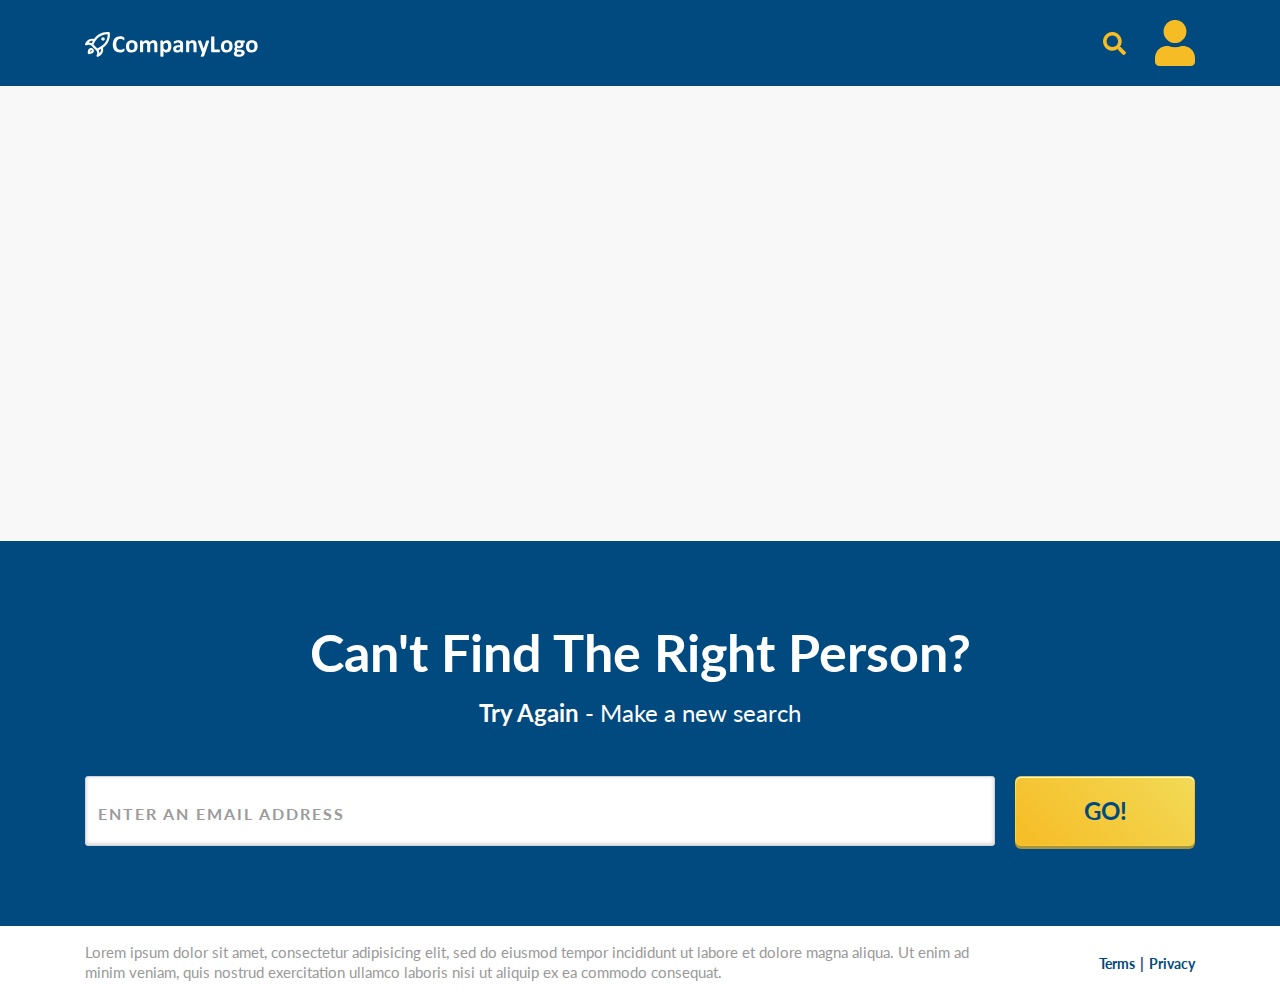
==== result.html @ cd656275 "Initial Commit" ====
<!doctype html>
<html lang="en">
  <head>
    <meta charset="utf-8">
    <meta name="viewport" content="width=device-width, initial-scale=1, shrink-to-fit=no">
    <title>Result</title>
    <link rel="preconnect" href="https://fonts.gstatic.com">
    <link href="https://fonts.googleapis.com/css2?family=Lato:wght@300;400;700&display=swap" rel="stylesheet">
    <link rel="stylesheet" href="https://maxcdn.bootstrapcdn.com/bootstrap/4.0.0/css/bootstrap.min.css" integrity="sha384-Gn5384xqQ1aoWXA+058RXPxPg6fy4IWvTNh0E263XmFcJlSAwiGgFAW/dAiS6JXm" crossorigin="anonymous">
    <link rel="stylesheet" href="css/style.css">
  </head>
  <body>
    <nav class="navbar d-flex justify-content-between">
      <div class="container">
        <a href="./index.html">
          <img src="img/logo.svg" width="173" height="25" alt="">
        </a>
        <div>
          <img src="img/icn_search.svg" width="23" height="23" alt="Search">
          <img class="ml-4" src="img/icn_person.svg" alt="Profile">
        </div>
      </div>
    </nav>
    <section class="result">
      <div class="container">
        <div class="headline text-center">
          <h1 id="result-count" class="text-primary mb-3"></h1>
          <h2 id="result-subtext" class="result-desc"></h2>
        </div>
        <div class="result-wrap">
          <div class="result-card d-flex">
            <div class="result-avatar">
              <img src="img/icn_person.svg" alt="result image">
            </div>
            <div class="result-content w-100">
              <h4 id="user-name" class="name"></h4>
              <p id="user-description" class="user-description"></p>
              <div class="row">
                <div class="col-md-6">
                  <h5>Address</h5>
                  <p id="address" class="address"></p>
                </div>
                <div class="col-md-6">
                  <h5>Phone Numbers</h5>
                  <div class="phone-num"></div>
                </div>
              </div>
              <div class="row mt-3">
                <div class="col-md-6">
                  <h5>Email</h5>
                  <p id="email" class="email"></p>
                </div>
                <div class="col-md-6">
                  <h5>Relatives</h5>
                  <div class="relatives"></div>
                </div>
              </div>
            </div>
          </div>
        </div>
      </div>
    </section>

    <section class="search-again">
      <div class="container">
        <div class="headline text-white text-center">
          <h1 class="mb-3">Can't Find The Right Person?</h1>
          <h2 class="mb-4 mb-md-5"><strong>Try Again</strong> - Make a new search</h2>
        </div>
        <form>
          <div class="input-group">
            <input class="form-control" type="text" name="email" placeholder="Enter an Email Address" />
            <p class="error-msg">Please enter a valid email address</p>
            <button id="btn-search" class="btn btn-form-submit text-uppercase" type="submit">Go!</button>
          </div>
        </form>
      </div>
    </section>
    
    <footer class="footer">
      <div class="container">
        <div class="row align-items-center">
          <div class="col-md-10">
            <p class="mb-0">Lorem ipsum dolor sit amet, consectetur adipisicing elit, sed do eiusmod tempor incididunt ut labore et dolore magna aliqua. Ut enim ad minim veniam, quis nostrud exercitation ullamco laboris nisi ut aliquip ex ea commodo consequat.</p>
          </div>
          <div class="col-md-2 text-center text-md-right pl-0 mt-3 mt-md-0">
            <a href="#">Terms</a>
            <a href="#">Privacy</a>
          </div>
        </div>
      </div>
    </footer>

    <script src="https://code.jquery.com/jquery-3.5.1.js"></script>
    <script src="https://maxcdn.bootstrapcdn.com/bootstrap/4.0.0/js/bootstrap.min.js" integrity="sha384-JZR6Spejh4U02d8jOt6vLEHfe/JQGiRRSQQxSfFWpi1MquVdAyjUar5+76PVCmYl" crossorigin="anonymous"></script>
    <script src="js/app.js"></script>
    <script src="js/result.js"></script>
  </body>
</html>
---- css/style.css ----
/* ************************************************** !!
/* CSS CONTENTS ----------------------------------------
--------------------------------------------------------
--| General
--| Navbar
--| Search Form
--| [SECTION] Above the Fold 
--| [SECTION] Features
--| [SECTION][RESULTS PAGE] Result
--| [SECTION][RESULTS PAGE] Search Again
--| Footer
--------------------------------------------------------
----------------------------------------------------- */

/* ************************************************************
***************************************************************
--- General ---
***************************************************************
************************************************************ */

body {
  font-family: 'Lato', sans-serif;
  color: #000;
  font-size: 18px;
}

h1 {
  font-size: 52px;
  font-weight: bold;
}

h2 {
  font-size: 24px;
  font-weight: normal;
}

h3,
h5 {
  font-size: 22px;
}

h4 {
  font-size: 32px;
}

h3,
h4,
h5 {
  font-weight: bold;
  color: #004A80;
}

section {
  padding: 40px 0 52px;
}

.text-primary {
  color: #004A80 !important;
}

.text-secondary {
  color: #4A4A4A !important;
}

@media (max-width: 991px) {
  h1 {
    font-size: 48px;
  }
  h2,
  h3,
  h5 {
    font-size: 20px;
  }
}

@media (max-width: 767px) {
  h1 {
    font-size: 32px;
  }
  h2 {
    font-size: 16px;
  }
}

/* ************************************************************
***************************************************************
--- Navbar ---
***************************************************************
************************************************************ */

.navbar {
  background: #004A80;
}

.navbar {
  padding: 20px 16px;
}

/* ************************************************************
***************************************************************
--- Search Form ---
***************************************************************
************************************************************ */

.btn-form-submit {
  font-size: 24px;
  font-weight: bold;
  color: #004A80;
  background-image: linear-gradient(225deg, #F2DA56 0%, #F6BC25 100%);
  box-shadow: 0 3px 0 0 #A6953B, inset 0 1px 0 0 #FFFFFF;
  border-radius: 6px;
  outline: 0;
  appearance: none;
  -webkit-appearance: none;
  width: 180px;
  margin-left: 20px;
}

.input-group > .form-control {
  height: 70px;
  background: #FFF;
  box-shadow: inset 0 -1px 4px 0 rgba(0,0,0,0.20);
  border-radius: 3px !important;
  font-size: 22px;
}

.input-group.error > .form-control {
  border: 3px solid #DC0015;
  border-radius: 3px 3px 0 0 !important;
}

.error-msg {
  display: none;
}

.input-group.error .error-msg {
  display: block;
  position: absolute;
  bottom: -30px;
  margin: 0px;
  padding: 4px 12px;
  background: #DC0015;
  color: #FFF;
  border-radius: 0 0 3px 3px;
  font-size: 16px;
}

.form-control::placeholder {
  color: #9B9B9B;
  font-size: 16px;
  font-weight: bold;
  text-transform: uppercase;
  letter-spacing: 2px;
}

.form-subtext {
  font-size: 16px;
  color: #FFF;
  margin: 0 0 0 15px;
  line-height: normal;
}

@media (max-width: 767px) {
  .input-group {
    flex-direction: column;
  }
  .input-group > .form-control,
  .btn-form-submit {
    width: 100%;
  }
  .input-group > .form-control {
    height: 50px;
  }
  .btn-form-submit {
    margin: 12px 0 0 0;
  }
}

/* ************************************************************
***************************************************************
--- [SECTION] Above the Fold ---
***************************************************************
************************************************************ */

.above-the-fold {
  background: #004A80;
  padding-top: 24px;
}

.above-the-fold .headline {
  max-width: 780px;
  margin: 0 auto;
}

/* ************************************************************
***************************************************************
--- [SECTION] Features ---
***************************************************************
************************************************************ */

.features {
  background-image: linear-gradient(0deg, #E6E6E6 0%, #FFFFFF 100%);
}

.features .headline {
  margin-bottom: 40px;
}

.features h2 {
  line-height: 30px;
}

.list-item {
  margin-bottom: 28px;
}

.list-circle {
  border-radius: 50%;
  width: 90px;
  height: 90px;
  line-height: 90px;
  background: #004A80;
  text-align: center;
  font-size: 48px;
  font-weight: bold;
  color: #F6BC25;
  flex: 0 0 90px;
  margin-right: 20px;
}

.list-text p {
  margin: 0;
  line-height: 26px;
}

@media (max-width: 991px) {
  .features .headline {
    margin-bottom: 28px;
  }
  .features h2 {
    line-height: 28px;
  }
  .list-item {
    margin-bottom: 20px;
  }
  .list-circle {
    width: 63px;
    height: 63px;
    line-height: 63px;
    flex: 0 0 63px;
    font-size: 33.6px;
  }
  .list-text p {
    line-height: 24px;
  }
}

@media (max-width: 767px) {
  .features .headline {
    margin-bottom: 20px;
  }
  .list-item {
    margin-bottom: 16px;
  }
  .list-circle {
    width: 50.4px;
    height: 50.4px;
    line-height: 50.4px;
    flex: 0 0 50.4px;
    font-size: 26.88px;
    margin-right: 10.6px;
  }
}

/* ************************************************************
***************************************************************
--- [SECTION][RESULTS PAGE] Result ---
***************************************************************
************************************************************ */

.result {
  background: #F8F8F8;
  min-height: 455px;
  display: flex;
  flex-direction: column;
  justify-content: center;
}

.result-wrap {
  display: none;
}

.result-card {
  max-width: 980px;
  background: #fff;
  box-shadow: 0 2px 4px 0 rgba(0,0,0,0.50);
  border-radius: 30px;
  padding: 40px;
  margin: 40px auto;
}

.result-avatar {
  border-radius: 50%;
  width: 90px;
  height: 90px;
  line-height: 86px;
  background: #004A80;
  text-align: center;
  flex: 0 0 90px;
  margin-right: 20px;
}

.result-desc {
  color: #4A4A4A;
}

@media (max-width: 991px) {
  .result {
    min-height: 512px;
  }
  .result-avatar {
    width: 63px;
    height: 63px;
    line-height: 58px;
    flex: 0 0 63px;
  }
  .result-avatar img {
    width: 28px;
  }
}

@media (max-width: 767px) {
  .result {
    min-height: 306px;
  }
  .result-avatar {
    display: none;
  }
}

/* ************************************************************
***************************************************************
--- [SECTION][RESULTS PAGE] Search Again ---
***************************************************************
************************************************************ */

.search-again {
  background: #004A80;
}

@media (min-width: 992px) {
  .search-again {
    padding: 80px 0;
  }
}

@media (max-width: 767px) {
  .search-again {
    padding: 40px 0;
  }
}

/* ************************************************************
***************************************************************
--- Footer ---
***************************************************************
************************************************************ */

.footer {
  padding: 16px 0;
}

.footer p {
  font-size: 15px;
  color: #999;
  line-height: 20px;
}

.footer a {
  font-size: 14px;
  font-weight: bold;
  color: #004A80;
}

.footer a:first-of-type:after {
  content: '|';
  padding-left: 5px;
}
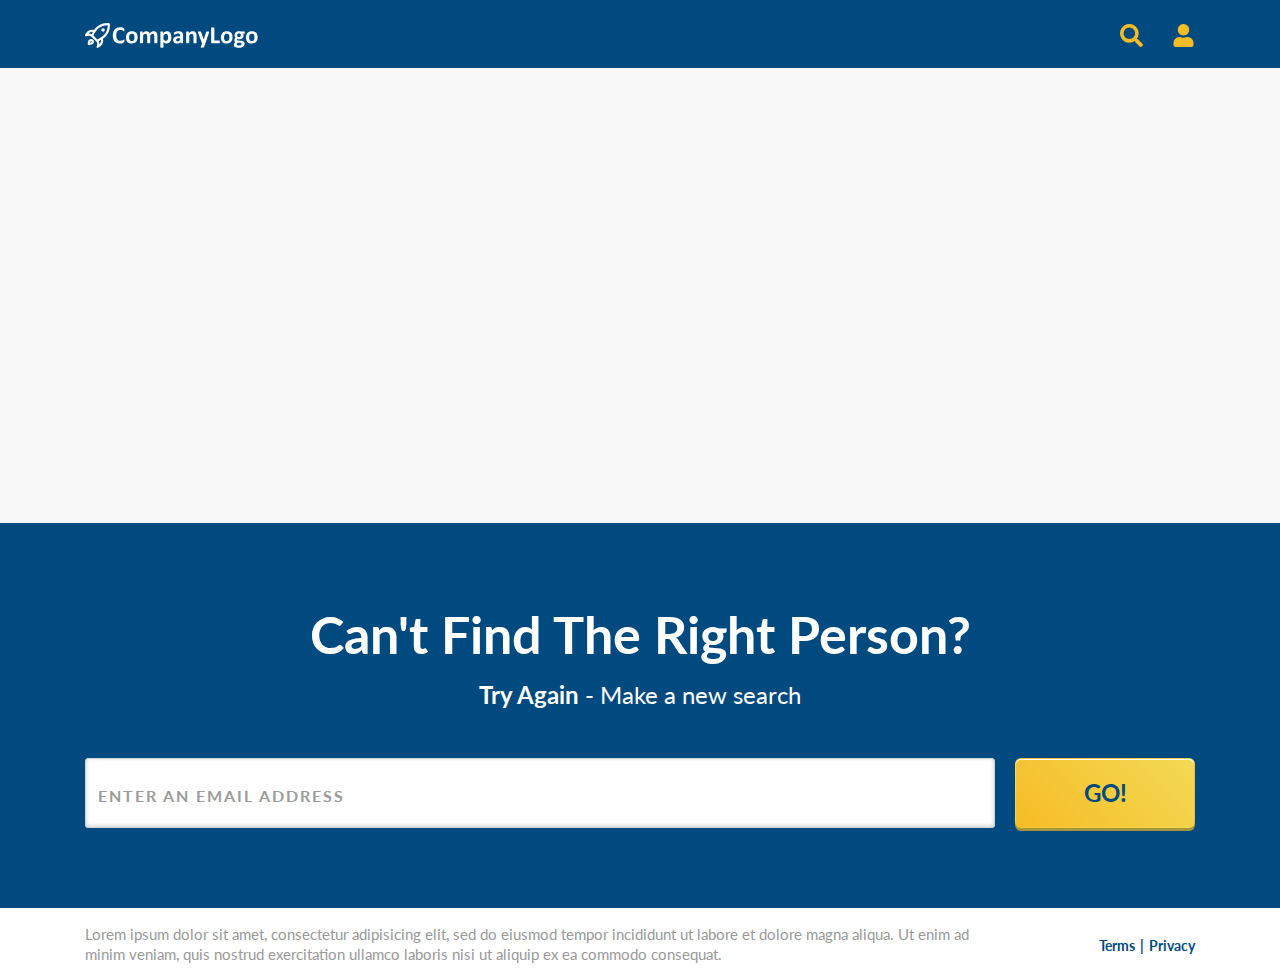
==== commit 12dcd49f: "QA fixes" ====
--- a/result.html
+++ b/result.html
@@ -1,26 +1,35 @@
-<!doctype html>
+<!DOCTYPE html>
 <html lang="en">
   <head>
-    <meta charset="utf-8">
-    <meta name="viewport" content="width=device-width, initial-scale=1, shrink-to-fit=no">
+    <meta charset="utf-8" />
+    <meta name="viewport" content="width=device-width, initial-scale=1, shrink-to-fit=no" />
     <title>Result</title>
-    <link rel="preconnect" href="https://fonts.gstatic.com">
-    <link href="https://fonts.googleapis.com/css2?family=Lato:wght@300;400;700&display=swap" rel="stylesheet">
-    <link rel="stylesheet" href="https://maxcdn.bootstrapcdn.com/bootstrap/4.0.0/css/bootstrap.min.css" integrity="sha384-Gn5384xqQ1aoWXA+058RXPxPg6fy4IWvTNh0E263XmFcJlSAwiGgFAW/dAiS6JXm" crossorigin="anonymous">
-    <link rel="stylesheet" href="css/style.css">
+    <link rel="preconnect" href="https://fonts.gstatic.com" />
+    <link href="https://fonts.googleapis.com/css2?family=Lato:wght@300;400;700&display=swap" rel="stylesheet" />
+    <link
+      rel="stylesheet"
+      href="https://maxcdn.bootstrapcdn.com/bootstrap/4.0.0/css/bootstrap.min.css"
+      integrity="sha384-Gn5384xqQ1aoWXA+058RXPxPg6fy4IWvTNh0E263XmFcJlSAwiGgFAW/dAiS6JXm"
+      crossorigin="anonymous"
+    />
+    <link rel="stylesheet" href="css/style.css" />
   </head>
   <body>
     <nav class="navbar d-flex justify-content-between">
       <div class="container">
         <a href="./index.html">
-          <img src="img/logo.svg" width="173" height="25" alt="">
+          <img src="img/logo.svg" width="173" height="25" alt="" />
         </a>
         <div>
-          <img src="img/icn_search.svg" width="23" height="23" alt="Search">
-          <img class="ml-4" src="img/icn_person.svg" alt="Profile">
+          <img src="img/icn_search.svg" width="23" height="23" alt="Search" />
+          <img class="ml-4" src="img/icn_person.svg" width="23" height="23" alt="Profile" />
         </div>
       </div>
     </nav>
+    <section class="loading">
+      <div class="loader"></div>
+      <h5 class="py-4">Please wait a moment...</h5>
+    </section>
     <section class="result">
       <div class="container">
         <div class="headline text-center">
@@ -30,7 +39,7 @@
         <div class="result-wrap">
           <div class="result-card d-flex">
             <div class="result-avatar">
-              <img src="img/icn_person.svg" alt="result image">
+              <img src="img/icn_person.svg" alt="result image" />
             </div>
             <div class="result-content w-100">
               <h4 id="user-name" class="name"></h4>
@@ -76,12 +85,15 @@
         </form>
       </div>
     </section>
-    
+
     <footer class="footer">
       <div class="container">
         <div class="row align-items-center">
           <div class="col-md-10">
-            <p class="mb-0">Lorem ipsum dolor sit amet, consectetur adipisicing elit, sed do eiusmod tempor incididunt ut labore et dolore magna aliqua. Ut enim ad minim veniam, quis nostrud exercitation ullamco laboris nisi ut aliquip ex ea commodo consequat.</p>
+            <p class="mb-0">
+              Lorem ipsum dolor sit amet, consectetur adipisicing elit, sed do eiusmod tempor incididunt ut labore et dolore magna aliqua.
+              Ut enim ad minim veniam, quis nostrud exercitation ullamco laboris nisi ut aliquip ex ea commodo consequat.
+            </p>
           </div>
           <div class="col-md-2 text-center text-md-right pl-0 mt-3 mt-md-0">
             <a href="#">Terms</a>
@@ -92,7 +104,11 @@
     </footer>
 
     <script src="https://code.jquery.com/jquery-3.5.1.js"></script>
-    <script src="https://maxcdn.bootstrapcdn.com/bootstrap/4.0.0/js/bootstrap.min.js" integrity="sha384-JZR6Spejh4U02d8jOt6vLEHfe/JQGiRRSQQxSfFWpi1MquVdAyjUar5+76PVCmYl" crossorigin="anonymous"></script>
+    <script
+      src="https://maxcdn.bootstrapcdn.com/bootstrap/4.0.0/js/bootstrap.min.js"
+      integrity="sha384-JZR6Spejh4U02d8jOt6vLEHfe/JQGiRRSQQxSfFWpi1MquVdAyjUar5+76PVCmYl"
+      crossorigin="anonymous"
+    ></script>
     <script src="js/app.js"></script>
     <script src="js/result.js"></script>
   </body>
--- a/css/style.css
+++ b/css/style.css
@@ -19,7 +19,7 @@
 ************************************************************ */
 
 body {
-  font-family: 'Lato', sans-serif;
+  font-family: "Lato", sans-serif;
   color: #000;
   font-size: 18px;
 }
@@ -47,7 +47,7 @@
 h4,
 h5 {
   font-weight: bold;
-  color: #004A80;
+  color: #004a80;
 }
 
 section {
@@ -55,11 +55,11 @@
 }
 
 .text-primary {
-  color: #004A80 !important;
+  color: #004a80 !important;
 }
 
 .text-secondary {
-  color: #4A4A4A !important;
+  color: #4a4a4a !important;
 }
 
 @media (max-width: 991px) {
@@ -89,7 +89,7 @@
 ************************************************************ */
 
 .navbar {
-  background: #004A80;
+  background: #004a80;
 }
 
 .navbar {
@@ -105,9 +105,9 @@
 .btn-form-submit {
   font-size: 24px;
   font-weight: bold;
-  color: #004A80;
-  background-image: linear-gradient(225deg, #F2DA56 0%, #F6BC25 100%);
-  box-shadow: 0 3px 0 0 #A6953B, inset 0 1px 0 0 #FFFFFF;
+  color: #004a80;
+  background-image: linear-gradient(225deg, #f2da56 0%, #f6bc25 100%);
+  box-shadow: 0 3px 0 0 #a6953b, inset 0 1px 0 0 #ffffff;
   border-radius: 6px;
   outline: 0;
   appearance: none;
@@ -116,16 +116,23 @@
   margin-left: 20px;
 }
 
+.btn-form-submit:hover,
+.btn-form-submit:active,
+.btn-form-submit:focus {
+  background-image: linear-gradient(225deg, #eeede7 0%, #f7f7f7 100%);
+  box-shadow: 0 3px 0 0 #9f9f9f, inset 0 1px 0 0 #cdcdcd;
+}
+
 .input-group > .form-control {
   height: 70px;
-  background: #FFF;
-  box-shadow: inset 0 -1px 4px 0 rgba(0,0,0,0.20);
+  background: #fff;
+  box-shadow: inset 0 -1px 4px 0 rgba(0, 0, 0, 0.2);
   border-radius: 3px !important;
   font-size: 22px;
 }
 
 .input-group.error > .form-control {
-  border: 3px solid #DC0015;
+  border: 3px solid #dc0015;
   border-radius: 3px 3px 0 0 !important;
 }
 
@@ -139,14 +146,14 @@
   bottom: -30px;
   margin: 0px;
   padding: 4px 12px;
-  background: #DC0015;
-  color: #FFF;
+  background: #dc0015;
+  color: #fff;
   border-radius: 0 0 3px 3px;
   font-size: 16px;
 }
 
 .form-control::placeholder {
-  color: #9B9B9B;
+  color: #9b9b9b;
   font-size: 16px;
   font-weight: bold;
   text-transform: uppercase;
@@ -155,7 +162,7 @@
 
 .form-subtext {
   font-size: 16px;
-  color: #FFF;
+  color: #fff;
   margin: 0 0 0 15px;
   line-height: normal;
 }
@@ -174,6 +181,47 @@
   .btn-form-submit {
     margin: 12px 0 0 0;
   }
+  .input-group.error .error-msg {
+    bottom: 30px;
+  }
+}
+
+/* ************************************************************
+***************************************************************
+--- [SECTION] Loading ---
+***************************************************************
+************************************************************ */
+
+.loading {
+  position: relative;
+  z-index: 1;
+  background: #e6e6e6;
+  width: 100%;
+  height: calc(100vh - 140px);
+  display: none;
+  flex-direction: column;
+  justify-content: center;
+  align-items: center;
+}
+
+.loader {
+  border: 8px solid #e6e6e6;
+  border-top: 8px solid #f6bc25;
+  border-bottom: 8px solid #f6bc25;
+  border-left: 8px solid #f6bc25;
+  border-radius: 50%;
+  width: 150px;
+  height: 150px;
+  animation: spin 2s linear infinite;
+}
+
+@keyframes spin {
+  0% {
+    transform: rotate(0deg);
+  }
+  100% {
+    transform: rotate(360deg);
+  }
 }
 
 /* ************************************************************
@@ -183,7 +231,7 @@
 ************************************************************ */
 
 .above-the-fold {
-  background: #004A80;
+  background: #004a80;
   padding-top: 24px;
 }
 
@@ -199,7 +247,7 @@
 ************************************************************ */
 
 .features {
-  background-image: linear-gradient(0deg, #E6E6E6 0%, #FFFFFF 100%);
+  background-image: linear-gradient(0deg, #e6e6e6 0%, #ffffff 100%);
 }
 
 .features .headline {
@@ -219,11 +267,11 @@
   width: 90px;
   height: 90px;
   line-height: 90px;
-  background: #004A80;
+  background: #004a80;
   text-align: center;
   font-size: 48px;
   font-weight: bold;
-  color: #F6BC25;
+  color: #f6bc25;
   flex: 0 0 90px;
   margin-right: 20px;
 }
@@ -279,7 +327,7 @@
 ************************************************************ */
 
 .result {
-  background: #F8F8F8;
+  background: #f8f8f8;
   min-height: 455px;
   display: flex;
   flex-direction: column;
@@ -293,7 +341,7 @@
 .result-card {
   max-width: 980px;
   background: #fff;
-  box-shadow: 0 2px 4px 0 rgba(0,0,0,0.50);
+  box-shadow: 0 2px 4px 0 rgba(0, 0, 0, 0.5);
   border-radius: 30px;
   padding: 40px;
   margin: 40px auto;
@@ -304,14 +352,14 @@
   width: 90px;
   height: 90px;
   line-height: 86px;
-  background: #004A80;
+  background: #004a80;
   text-align: center;
   flex: 0 0 90px;
   margin-right: 20px;
 }
 
 .result-desc {
-  color: #4A4A4A;
+  color: #4a4a4a;
 }
 
 @media (max-width: 991px) {
@@ -345,7 +393,7 @@
 ************************************************************ */
 
 .search-again {
-  background: #004A80;
+  background: #004a80;
 }
 
 @media (min-width: 992px) {
@@ -379,10 +427,10 @@
 .footer a {
   font-size: 14px;
   font-weight: bold;
-  color: #004A80;
+  color: #004a80;
 }
 
 .footer a:first-of-type:after {
-  content: '|';
+  content: "|";
   padding-left: 5px;
 }
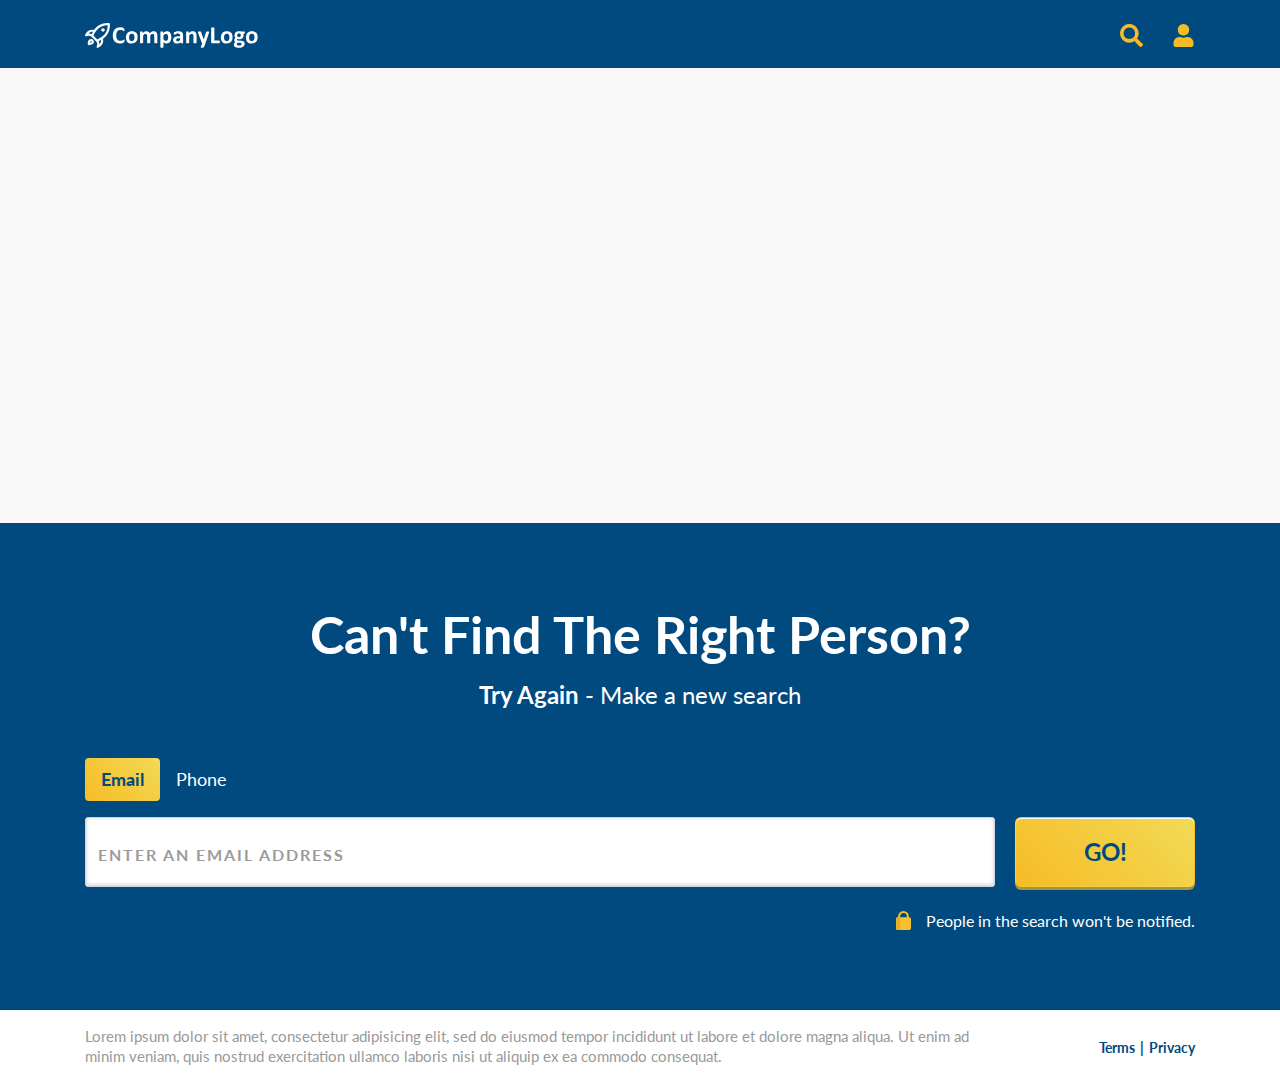
==== commit 8156db1e: "the new feature - phone search" ====
--- a/result.html
+++ b/result.html
@@ -76,11 +76,59 @@
           <h1 class="mb-3">Can't Find The Right Person?</h1>
           <h2 class="mb-4 mb-md-5"><strong>Try Again</strong> - Make a new search</h2>
         </div>
+        <ul class="nav nav-pills mb-3">
+          <li class="nav-item">
+            <a
+              class="nav-link active"
+              id="email-tab"
+              href="#email-content"
+              data-toggle="tab"
+              role="tab"
+              aria-controls="email-content"
+              aria-selected="true"
+              >Email</a
+            >
+          </li>
+          <li class="nav-item">
+            <a
+              class="nav-link"
+              id="phone-tab"
+              href="#phone-content"
+              data-toggle="tab"
+              role="tab"
+              aria-controls="phone-content"
+              aria-selected="false"
+              >Phone</a
+            >
+          </li>
+        </ul>
         <form>
-          <div class="input-group">
-            <input class="form-control" type="text" name="email" placeholder="Enter an Email Address" />
-            <p class="error-msg">Please enter a valid email address</p>
-            <button id="btn-search" class="btn btn-form-submit text-uppercase" type="submit">Go!</button>
+          <div class="tab-content">
+            <div class="tab-pane fade show active" id="email-content" role="tabpanel" aria-labelledby="email-tab">
+              <div class="input-group">
+                <input class="form-control" type="email" name="email" placeholder="Enter an Email Address" />
+                <p class="error-msg">Please enter a valid email address</p>
+                <button id="btn-email-search" class="btn btn-form-submit text-uppercase" type="submit">Go!</button>
+              </div>
+            </div>
+            <div class="tab-pane fade" id="phone-content" role="tabpanel" aria-labelledby="phone-tab">
+              <div class="input-group">
+                <input
+                  class="form-control"
+                  type="tel"
+                  maxlength="10"
+                  name="phone"
+                  placeholder="Enter an Phone Number"
+                  pattern="[0-9]{10}"
+                />
+                <p class="error-msg">Please enter a valid phone number</p>
+                <button id="btn-phone-search" class="btn btn-form-submit text-uppercase" type="submit">Go!</button>
+              </div>
+            </div>
+          </div>
+          <div class="d-flex justify-content-start justify-content-md-end align-items-center mt-4">
+            <img src="img/icn_lock.svg" alt="lock" />
+            <p class="form-subtext">People in the search won't be notified.</p>
           </div>
         </form>
       </div>
--- a/css/style.css
+++ b/css/style.css
@@ -434,3 +434,20 @@
   content: "|";
   padding-left: 5px;
 }
+
+/* Tab Styles */
+
+.nav-pills .nav-link.active {
+  font-weight: bold;
+  color: #004a80;
+  background-image: linear-gradient(225deg, #f2da56 0%, #f6bc25 100%);
+}
+
+.nav-item a {
+  color: #fff;
+}
+
+.nav-item a:hover {
+  color: #004a80;
+  background-color: #e6e6e6;
+}
